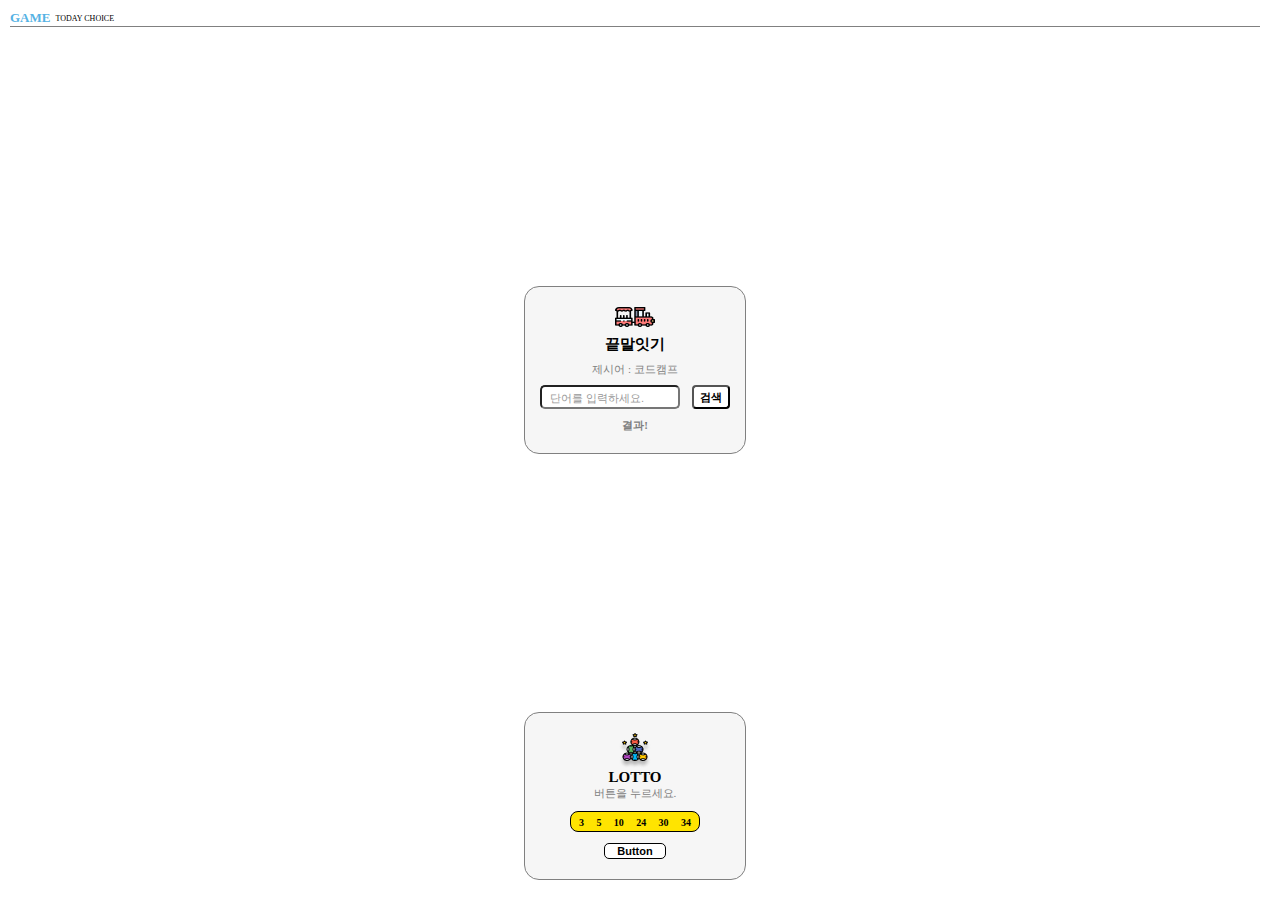
==== cyworld/game.html @ aae2d24d "싸이월드 클론코딩 - 3 (iframe-game)" ====
<!DOCTYPE html>
<html lang="ko">
<head>
    <title>Game</title>
    <link href="./styles/game.css" rel="stylesheet">
</head>
<body>
    <div class="wrapper">
        <div class="wrapper__header"> 
            <div class="header__title">
                <div class="title">GAME</div>
                <div class="subtitle">TODAY CHOICE</div>
            </div> 
            <div class="divideLine"></div>
        </div>
        <div class="game__container">
            <img src="./images/word.png">
            <div class="game__title">끝말잇기</div>
            <div class="game__subtitle">제시어 : <span id="word">코드캠프</span></span></div>
            <div class="word__text">
                <input class="textbox" id="myword" placeholder="단어를 입력하세요."> 
                <button class="search">검색</button>
            </div>
            <div id="result" class="word__result">결과!</div>
        </div>
        <div class="game__container">
            <img src="./images/lotto.png">
            <div class="game__title">LOTTO</div>
            <div class="game__subtitle">버튼을 누르세요.</div>
            <div class="game__lotto__number">
                <div>3</div>
                <div>5</div>
                <div>10</div>
                <div>24</div>
                <div>30</div>
                <div>34</div>
            </div>
            <button class="wrapper__lotto__btn">Button</button>
        </div>              
        </div>
    </div> 
</body>
</html>
---- cyworld/styles/game.css ----
* {
    box-sizing: border-box;
    margin: 0px;
}

html, body {
    width: 100%;
    height: 100%;
}

.wrapper {
    width: 100%;
    height: 100%;
    padding: 10px 20px 20px 10px;
    display: flex;
    flex-direction: column;
    justify-content: space-between;
    align-items: center;
}

.wrapper__header {
    width: 100%;
    display: flex;
    flex-direction: column;
}

.header__title {
    display: flex;
    flex-direction: row;
    align-items: center;
}

.title {
    color: #55b2e4;
    font-size: 13px;
    font-weight: 700;
}

.subtitle {
    font-size: 8px;
    padding-left: 5px;
}

.divideLine {
    width: 100%;
    border-top: 1px solid gray;
}

.game__container {
    border: 1px solid gray;
    border-radius: 15px;
    width: 222px;
    height: 168px;
    display: flex;
    flex-direction: column;
    justify-content: space-between;
    align-items: center;
    padding: 20px 15px 20px 15px;
    background-color: #f6f6f6;
}

.game__title {
    font-size: 15px;
    font-weight: 900;
}

.game__subtitle {
    font-size: 11px;
    color: gray;
}

.word__result {
    font-size: 11px;
    font-weight: 700;
    color: gray;
}

.word__text {
    width: 100%;
    display: flex;
    justify-content: space-between;
}

.textbox {
    width: 140px;
    height: 24px;
    border-radius: 5px;
    padding: 4px 8px;
}

.textbox::placeholder {
    font-size: 11px;
    color: #999999;
}

.search {
    font-size: 11px;
    font-weight: 700;
    width: 38px;
    height: 24px;
    background-color: white;
    border-radius: 4px;
}

.game__lotto__number {
    width: 130px;
    height: 21px;
    background-color: #ffe400;
    border-radius: 8px;
    border: 1px solid black;
    font-size: 10px;
    font-weight: 700;
    display: flex;
    justify-content: space-between;
    padding: 5px 8px;
    margin-bottom: 11px;
    margin-top: 10px;
}

.wrapper__lotto__btn {
    border: 1px solid black;
	border-radius: 5px;
	font-weight: 700;
	font-size: 11px;
	width: 62px;
	height: 24px;
	background-color: white;
}
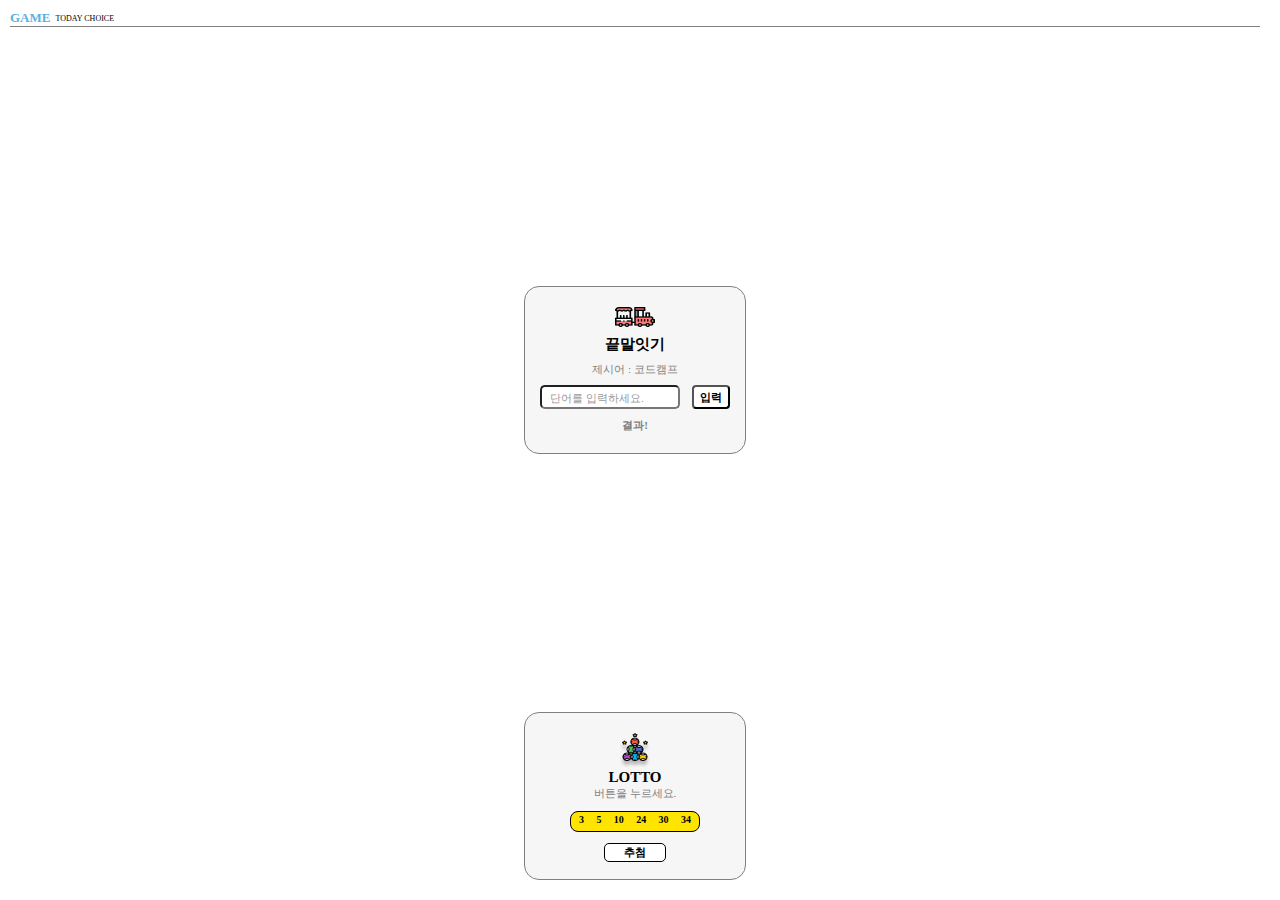
==== commit 5f865540: "js - timer, wordgame, phone input" ====
--- a/cyworld/game.html
+++ b/cyworld/game.html
@@ -3,6 +3,7 @@
 <head>
     <title>Game</title>
     <link href="./styles/game.css" rel="stylesheet">
+    <script src="./game.js"></script>
 </head>
 <body>
     <div class="wrapper">
@@ -19,7 +20,7 @@
             <div class="game__subtitle">제시어 : <span id="word">코드캠프</span></span></div>
             <div class="word__text">
                 <input class="textbox" id="myword" placeholder="단어를 입력하세요."> 
-                <button class="search">검색</button>
+                <button class="search" onclick="startWord()">입력</button>
             </div>
             <div id="result" class="word__result">결과!</div>
         </div>
@@ -28,14 +29,14 @@
             <div class="game__title">LOTTO</div>
             <div class="game__subtitle">버튼을 누르세요.</div>
             <div class="game__lotto__number">
-                <div>3</div>
-                <div>5</div>
-                <div>10</div>
-                <div>24</div>
-                <div>30</div>
-                <div>34</div>
+                <span>3</span>
+                <span>5</span>
+                <span>10</span>
+                <span>24</span>
+                <span>30</span>
+                <span>34</span>
             </div>
-            <button class="wrapper__lotto__btn">Button</button>
+            <button class="game__lotto__btn">추첨</button>
         </div>              
         </div>
     </div> 
--- a/cyworld/styles/game.css
+++ b/cyworld/styles/game.css
@@ -112,12 +112,13 @@
     font-weight: 700;
     display: flex;
     justify-content: space-between;
-    padding: 5px 8px;
+    padding: 2px 8px;
     margin-bottom: 11px;
     margin-top: 10px;
+
 }
 
-.wrapper__lotto__btn {
+.game__lotto__btn {
     border: 1px solid black;
 	border-radius: 5px;
 	font-weight: 700;
@@ -125,4 +126,8 @@
 	width: 62px;
 	height: 24px;
 	background-color: white;
+}
+
+span {
+    margin-bottom: 20px;
 }